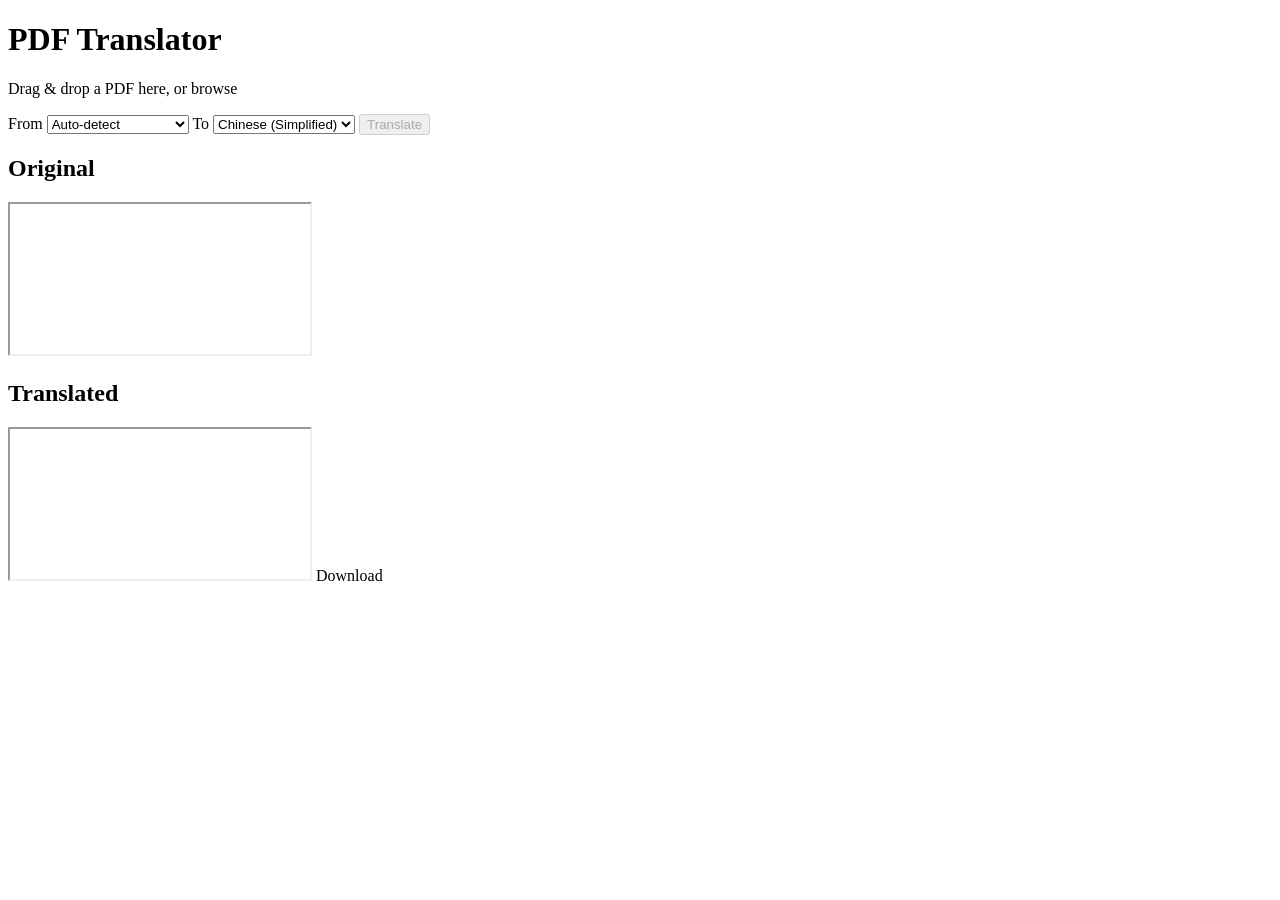
==== src/pdftranslator/web/static/index.html @ ad6aaddd "feat: add vanilla web frontend with side-by-side preview" ====
<!doctype html>
<html lang="en">
  <head>
    <meta charset="utf-8" />
    <meta name="viewport" content="width=device-width, initial-scale=1" />
    <title>PDF Translator</title>
    <link rel="stylesheet" href="/static/styles.css" />
  </head>
  <body>
    <header><h1>PDF Translator</h1></header>
    <main>
      <section class="controls">
        <div id="dropzone" class="dropzone">
          <p>Drag &amp; drop a PDF here, or <span class="link">browse</span></p>
          <p id="filename" class="filename"></p>
          <input id="fileInput" type="file" accept="application/pdf" hidden />
        </div>
        <div class="langs">
          <label>From
            <select id="from">
              <option value="auto" selected>Auto-detect</option>
              <option value="en">English</option>
              <option value="pt">Portuguese</option>
              <option value="zh">Chinese (Simplified)</option>
            </select>
          </label>
          <label>To
            <select id="to">
              <option value="zh" selected>Chinese (Simplified)</option>
              <option value="en">English</option>
              <option value="pt">Portuguese</option>
            </select>
          </label>
          <button id="translateBtn" disabled>Translate</button>
        </div>
        <div id="error" class="error hidden"></div>
        <div id="progressWrap" class="progress-wrap hidden">
          <div id="progressBar" class="progress-bar"></div>
          <span id="progressText" class="progress-text"></span>
        </div>
      </section>
      <section class="previews">
        <div class="pane">
          <h2>Original</h2>
          <iframe id="origFrame" title="Original PDF"></iframe>
        </div>
        <div class="pane">
          <h2>Translated</h2>
          <iframe id="transFrame" title="Translated PDF"></iframe>
          <a id="download" class="download hidden" download="translated.pdf">Download</a>
        </div>
      </section>
    </main>
    <script src="/static/app.js"></script>
  </body>
</html>
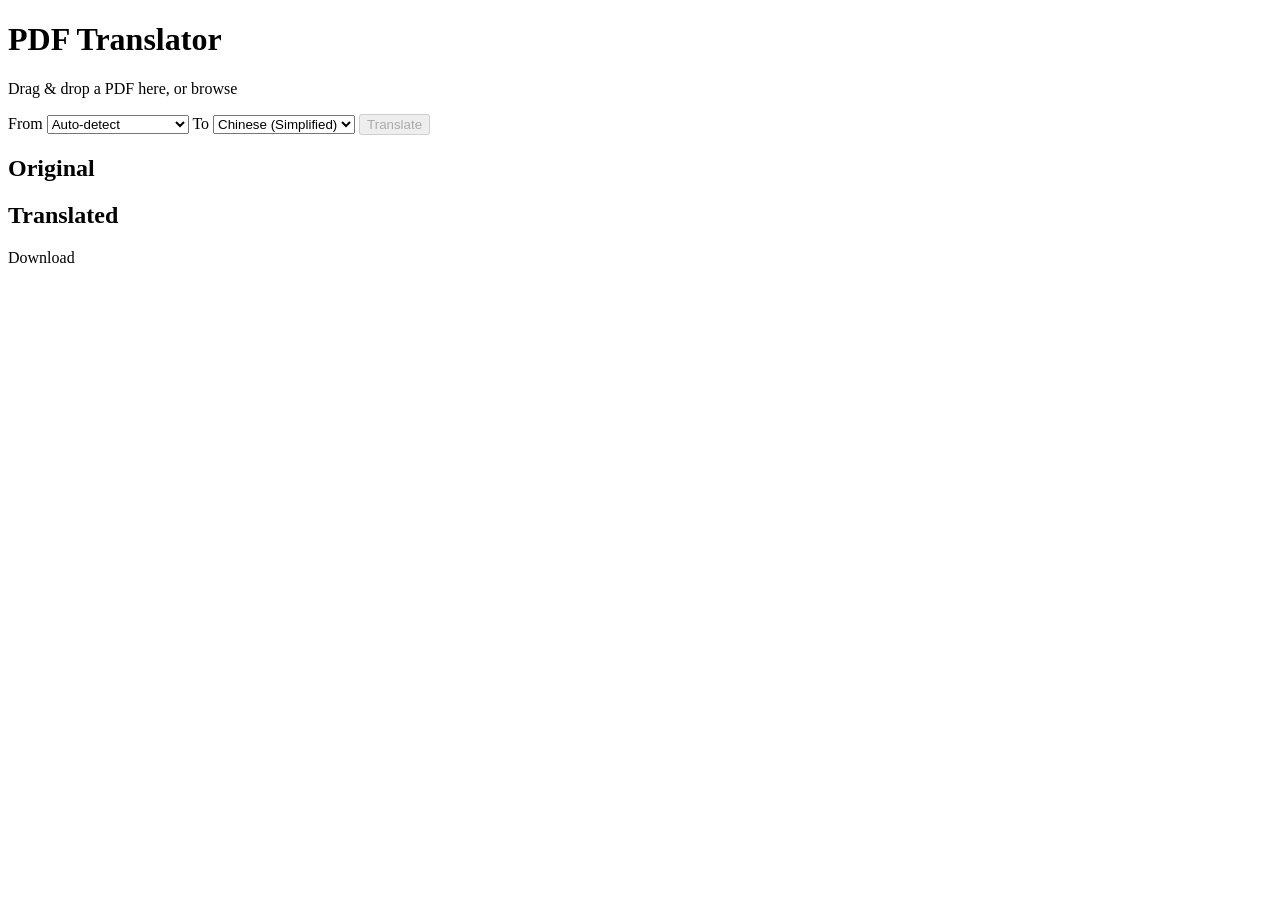
==== commit 70d32ea9: "fix: render preview as page images (no browser download); retry Google on transient 5xx" ====
--- a/src/pdftranslator/web/static/index.html
+++ b/src/pdftranslator/web/static/index.html
@@ -42,11 +42,11 @@
       <section class="previews">
         <div class="pane">
           <h2>Original</h2>
-          <iframe id="origFrame" title="Original PDF"></iframe>
+          <div id="origView" class="pdfview" aria-label="Original preview"></div>
         </div>
         <div class="pane">
           <h2>Translated</h2>
-          <iframe id="transFrame" title="Translated PDF"></iframe>
+          <div id="transView" class="pdfview" aria-label="Translated preview"></div>
           <a id="download" class="download hidden" download="translated.pdf">Download</a>
         </div>
       </section>
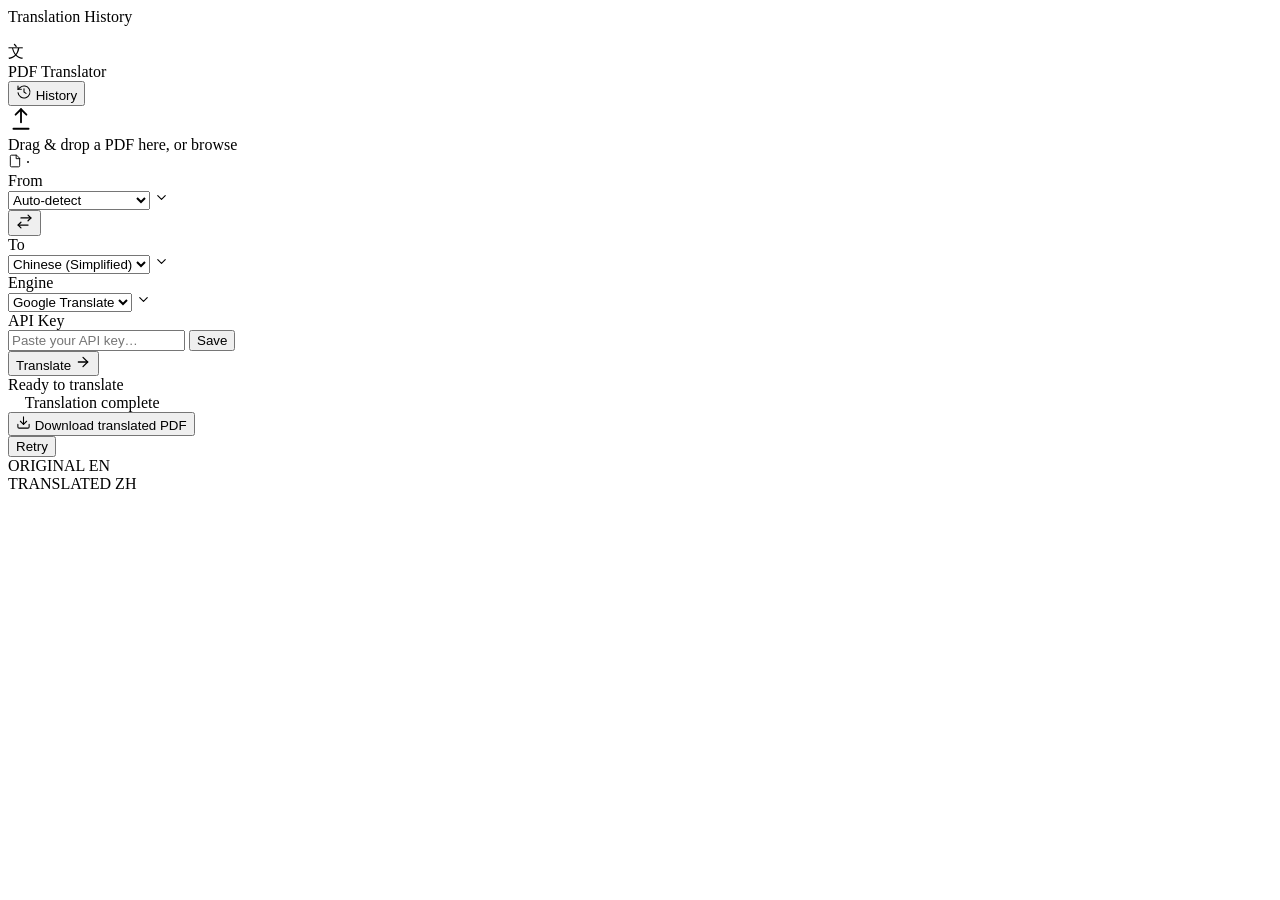
==== commit e1697260: "feat: redesigned layout and styling per handoff" ====
--- a/src/pdftranslator/web/static/index.html
+++ b/src/pdftranslator/web/static/index.html
@@ -1,56 +1,229 @@
 <!doctype html>
 <html lang="en">
-  <head>
-    <meta charset="utf-8" />
-    <meta name="viewport" content="width=device-width, initial-scale=1" />
-    <title>PDF Translator</title>
-    <link rel="stylesheet" href="/static/styles.css" />
-  </head>
-  <body>
-    <header><h1>PDF Translator</h1></header>
-    <main>
-      <section class="controls">
-        <div id="dropzone" class="dropzone">
-          <p>Drag &amp; drop a PDF here, or <span class="link">browse</span></p>
-          <p id="filename" class="filename"></p>
-          <input id="fileInput" type="file" accept="application/pdf" hidden />
-        </div>
-        <div class="langs">
-          <label>From
-            <select id="from">
-              <option value="auto" selected>Auto-detect</option>
+<head>
+  <meta charset="utf-8" />
+  <meta name="viewport" content="width=device-width, initial-scale=1" />
+  <title>PDF Translator</title>
+  <link rel="preconnect" href="https://fonts.googleapis.com">
+  <link rel="preconnect" href="https://fonts.gstatic.com" crossorigin>
+  <link href="https://fonts.googleapis.com/css2?family=Hanken+Grotesk:wght@400;500;600;700;800&family=IBM+Plex+Mono:wght@400;500&family=Noto+Sans+SC:wght@400;500;700&display=swap" rel="stylesheet">
+  <link rel="stylesheet" href="/static/styles.css" />
+</head>
+<body>
+
+  <!-- History panel (hidden by default) -->
+  <aside id="historyPanel" class="history-panel hidden">
+    <div class="history-header">
+      <span class="history-title">Translation History</span>
+    </div>
+    <ul id="historyList" class="history-list"></ul>
+  </aside>
+
+  <div class="page-wrap">
+    <main class="main-col">
+
+      <!-- Header row -->
+      <header class="app-header">
+        <div class="wordmark">
+          <div class="wordmark-icon">文</div>
+          <span class="wordmark-text">PDF Translator</span>
+        </div>
+        <button id="historyBtn" class="btn-ghost">
+          <!-- clock-history icon -->
+          <svg width="16" height="16" viewBox="0 0 24 24" fill="none" stroke="currentColor" stroke-width="1.6" stroke-linecap="round" stroke-linejoin="round" aria-hidden="true">
+            <path d="M3 3v5h5"/>
+            <path d="M3.05 13A9 9 0 1 0 6 5.3L3 8"/>
+            <path d="M12 7v5l3 2"/>
+          </svg>
+          History
+        </button>
+      </header>
+
+      <!-- Dropzone -->
+      <div id="dropzone" class="dropzone">
+        <div class="dropzone-icon">
+          <!-- upload-arrow icon -->
+          <svg width="26" height="26" viewBox="0 0 24 24" fill="none" stroke="currentColor" stroke-width="1.7" stroke-linecap="round" stroke-linejoin="round" aria-hidden="true">
+            <path d="M12 3v12"/>
+            <path d="m7 8 5-5 5 5"/>
+            <path d="M5 21h14"/>
+          </svg>
+        </div>
+        <div class="dropzone-lead">Drag &amp; drop a PDF here, or <span class="browse-link">browse</span></div>
+        <div id="fileMeta" class="dropzone-meta hidden">
+          <!-- file icon -->
+          <svg width="14" height="14" viewBox="0 0 24 24" fill="none" stroke="currentColor" stroke-width="1.6" stroke-linecap="round" stroke-linejoin="round" aria-hidden="true">
+            <path d="M14 2H6a2 2 0 0 0-2 2v16a2 2 0 0 0 2 2h12a2 2 0 0 0 2-2V8z"/>
+            <path d="M14 2v6h6"/>
+          </svg>
+          <span id="fileMetaName"></span>
+          <span class="meta-sep">·</span>
+          <span id="fileMetaInfo"></span>
+        </div>
+        <input id="fileInput" type="file" accept="application/pdf" hidden />
+      </div>
+
+      <!-- Controls row -->
+      <div class="controls-row">
+
+        <!-- From select -->
+        <div class="select-wrap">
+          <label class="select-label" for="from">From</label>
+          <div class="select-inner">
+            <select id="from" class="select-nq">
+              <option value="auto">Auto-detect</option>
               <option value="en">English</option>
+              <option value="zh">Chinese (Simplified)</option>
               <option value="pt">Portuguese</option>
+            </select>
+            <!-- chevron-down icon -->
+            <svg class="chevron-icon" width="15" height="15" viewBox="0 0 24 24" fill="none" stroke="currentColor" stroke-width="1.8" stroke-linecap="round" stroke-linejoin="round" aria-hidden="true">
+              <path d="m6 9 6 6 6-6"/>
+            </svg>
+          </div>
+        </div>
+
+        <!-- Swap button -->
+        <button id="swapBtn" class="btn-swap" aria-label="Swap languages">
+          <!-- swap / two-arrows icon -->
+          <svg width="17" height="17" viewBox="0 0 24 24" fill="none" stroke="currentColor" stroke-width="1.7" stroke-linecap="round" stroke-linejoin="round" class="swap-icon" aria-hidden="true">
+            <path d="m17 3 4 4-4 4"/>
+            <path d="M21 7H7"/>
+            <path d="m7 21-4-4 4-4"/>
+            <path d="M3 17h14"/>
+          </svg>
+        </button>
+
+        <!-- To select -->
+        <div class="select-wrap">
+          <label class="select-label" for="to">To</label>
+          <div class="select-inner">
+            <select id="to" class="select-nq">
               <option value="zh">Chinese (Simplified)</option>
-            </select>
-          </label>
-          <label>To
-            <select id="to">
-              <option value="zh" selected>Chinese (Simplified)</option>
               <option value="en">English</option>
               <option value="pt">Portuguese</option>
             </select>
-          </label>
-          <button id="translateBtn" disabled>Translate</button>
-        </div>
-        <div id="error" class="error hidden"></div>
-        <div id="progressWrap" class="progress-wrap hidden">
-          <div id="progressBar" class="progress-bar"></div>
+            <!-- chevron-down icon -->
+            <svg class="chevron-icon" width="15" height="15" viewBox="0 0 24 24" fill="none" stroke="currentColor" stroke-width="1.8" stroke-linecap="round" stroke-linejoin="round" aria-hidden="true">
+              <path d="m6 9 6 6 6-6"/>
+            </svg>
+          </div>
+        </div>
+
+        <!-- Engine select -->
+        <div class="select-wrap">
+          <label class="select-label" for="engine">Engine</label>
+          <div class="select-inner">
+            <select id="engine" class="select-nq">
+              <option value="google">Google Translate</option>
+              <option value="claude">Claude</option>
+              <option value="openai">OpenAI</option>
+            </select>
+            <!-- chevron-down icon -->
+            <svg class="chevron-icon" width="15" height="15" viewBox="0 0 24 24" fill="none" stroke="currentColor" stroke-width="1.8" stroke-linecap="round" stroke-linejoin="round" aria-hidden="true">
+              <path d="m6 9 6 6 6-6"/>
+            </svg>
+          </div>
+        </div>
+
+        <!-- API key (hidden until LLM engine selected) -->
+        <div id="apiKeyWrap" class="api-key-wrap hidden">
+          <label class="select-label" for="apiKey">API Key</label>
+          <div class="api-key-inner">
+            <input id="apiKey" type="text" class="api-key-input" placeholder="Paste your API key…" autocomplete="off" />
+            <button id="saveKeyBtn" class="btn-save-key">Save</button>
+          </div>
+        </div>
+
+        <!-- Translate button -->
+        <button id="translateBtn" class="btn-translate">
+          Translate
+          <!-- arrow-right icon -->
+          <svg width="16" height="16" viewBox="0 0 24 24" fill="none" stroke="currentColor" stroke-width="1.9" stroke-linecap="round" stroke-linejoin="round" aria-hidden="true">
+            <path d="M5 12h14"/>
+            <path d="m12 5 7 7-7 7"/>
+          </svg>
+        </button>
+
+      </div><!-- /controls-row -->
+
+      <!-- Status bar -->
+      <div id="statusBar" class="status-bar">
+
+        <!-- Idle state -->
+        <div id="statusIdle" class="status-child status-idle">
+          <span class="status-ready-dot" aria-hidden="true"></span>
+          <span>Ready to translate</span>
+        </div>
+
+        <!-- Progress state -->
+        <div id="statusProgress" class="status-child status-progress hidden">
           <span id="progressText" class="progress-text"></span>
-        </div>
-      </section>
-      <section class="previews">
+          <div id="progressBar" class="progress-bar-track" role="progressbar" aria-valuenow="0" aria-valuemin="0" aria-valuemax="100">
+            <div class="progress-bar-fill"></div>
+          </div>
+        </div>
+
+        <!-- Done state -->
+        <div id="statusDone" class="status-child status-done hidden">
+          <div class="status-done-left">
+            <span class="status-check-badge" aria-hidden="true">
+              <!-- checkmark icon -->
+              <svg width="13" height="13" viewBox="0 0 24 24" fill="none" stroke="#fff" stroke-width="2.4" stroke-linecap="round" stroke-linejoin="round">
+                <path d="M20 6 9 17l-5-5"/>
+              </svg>
+            </span>
+            <span class="status-done-label">Translation complete</span>
+          </div>
+          <button id="downloadBtn" class="btn-download">
+            <!-- download icon -->
+            <svg width="15" height="15" viewBox="0 0 24 24" fill="none" stroke="currentColor" stroke-width="1.7" stroke-linecap="round" stroke-linejoin="round" aria-hidden="true">
+              <path d="M21 15v4a2 2 0 0 1-2 2H5a2 2 0 0 1-2-2v-4"/>
+              <path d="M7 10l5 5 5-5"/>
+              <path d="M12 15V3"/>
+            </svg>
+            Download translated PDF
+          </button>
+        </div>
+
+        <!-- Error state -->
+        <div id="statusError" class="status-child status-error hidden">
+          <span id="errorText" class="error-text"></span>
+          <button id="retryBtn" class="btn-retry">Retry</button>
+        </div>
+
+      </div><!-- /statusBar -->
+
+      <!-- Panes -->
+      <div class="panes-row">
+
+        <!-- Original pane -->
         <div class="pane">
-          <h2>Original</h2>
-          <div id="origView" class="pdfview" aria-label="Original preview"></div>
-        </div>
+          <div class="pane-label-row">
+            <span class="pane-label pane-label-orig">ORIGINAL</span>
+            <span id="origBadge" class="pane-badge pane-badge-orig">EN</span>
+          </div>
+          <div class="pane-card pane-card-orig">
+            <div id="origView" class="scrollpane pane-body pane-orig"></div>
+          </div>
+        </div>
+
+        <!-- Translated pane -->
         <div class="pane">
-          <h2>Translated</h2>
-          <div id="transView" class="pdfview" aria-label="Translated preview"></div>
-          <a id="download" class="download hidden" download="translated.pdf">Download</a>
-        </div>
-      </section>
+          <div class="pane-label-row">
+            <span class="pane-label pane-label-trans">TRANSLATED</span>
+            <span id="transBadge" class="pane-badge pane-badge-trans">ZH</span>
+          </div>
+          <div class="pane-card pane-card-trans">
+            <div id="transView" class="scrollpane pane-body pane-trans"></div>
+          </div>
+        </div>
+
+      </div><!-- /panes-row -->
+
     </main>
-    <script src="/static/app.js"></script>
-  </body>
+  </div><!-- /page-wrap -->
+
+  <script src="/static/app.js"></script>
+</body>
 </html>
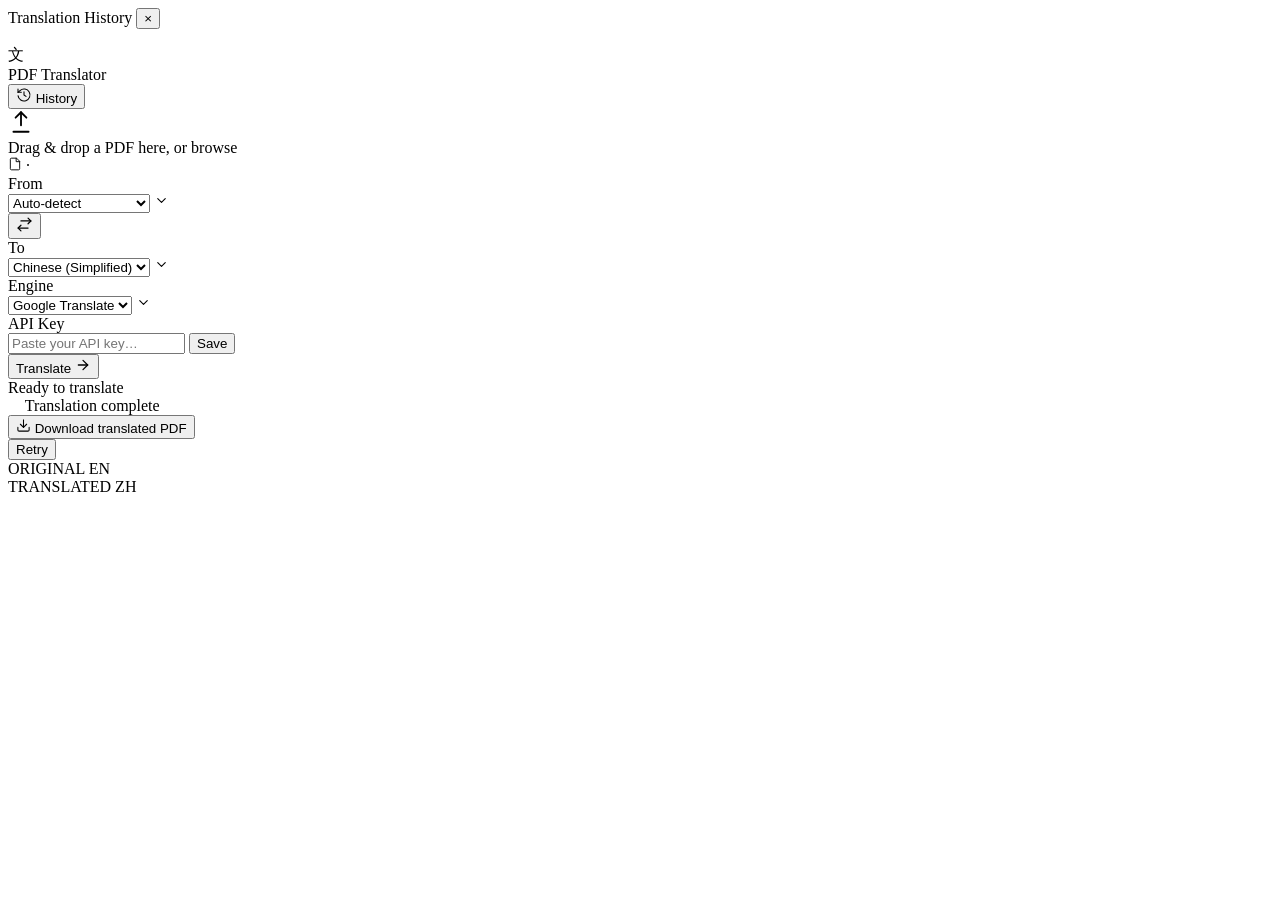
==== commit b212d3cc: "perf: index-keyed LLM batching (1 call/page) + parallel batches; add history close, no-file warning" ====
--- a/src/pdftranslator/web/static/index.html
+++ b/src/pdftranslator/web/static/index.html
@@ -15,6 +15,7 @@
   <aside id="historyPanel" class="history-panel hidden">
     <div class="history-header">
       <span class="history-title">Translation History</span>
+      <button id="historyClose" class="history-close" aria-label="Close history">&times;</button>
     </div>
     <ul id="historyList" class="history-list"></ul>
   </aside>
@@ -130,9 +131,10 @@
         <div id="apiKeyWrap" class="api-key-wrap hidden">
           <label class="select-label" for="apiKey">API Key</label>
           <div class="api-key-inner">
-            <input id="apiKey" type="text" class="api-key-input" placeholder="Paste your API key…" autocomplete="off" />
+            <input id="apiKey" type="password" class="api-key-input" placeholder="Paste your API key…" autocomplete="off" />
             <button id="saveKeyBtn" class="btn-save-key">Save</button>
           </div>
+          <span id="keyStatus" class="key-status hidden"></span>
         </div>
 
         <!-- Translate button -->
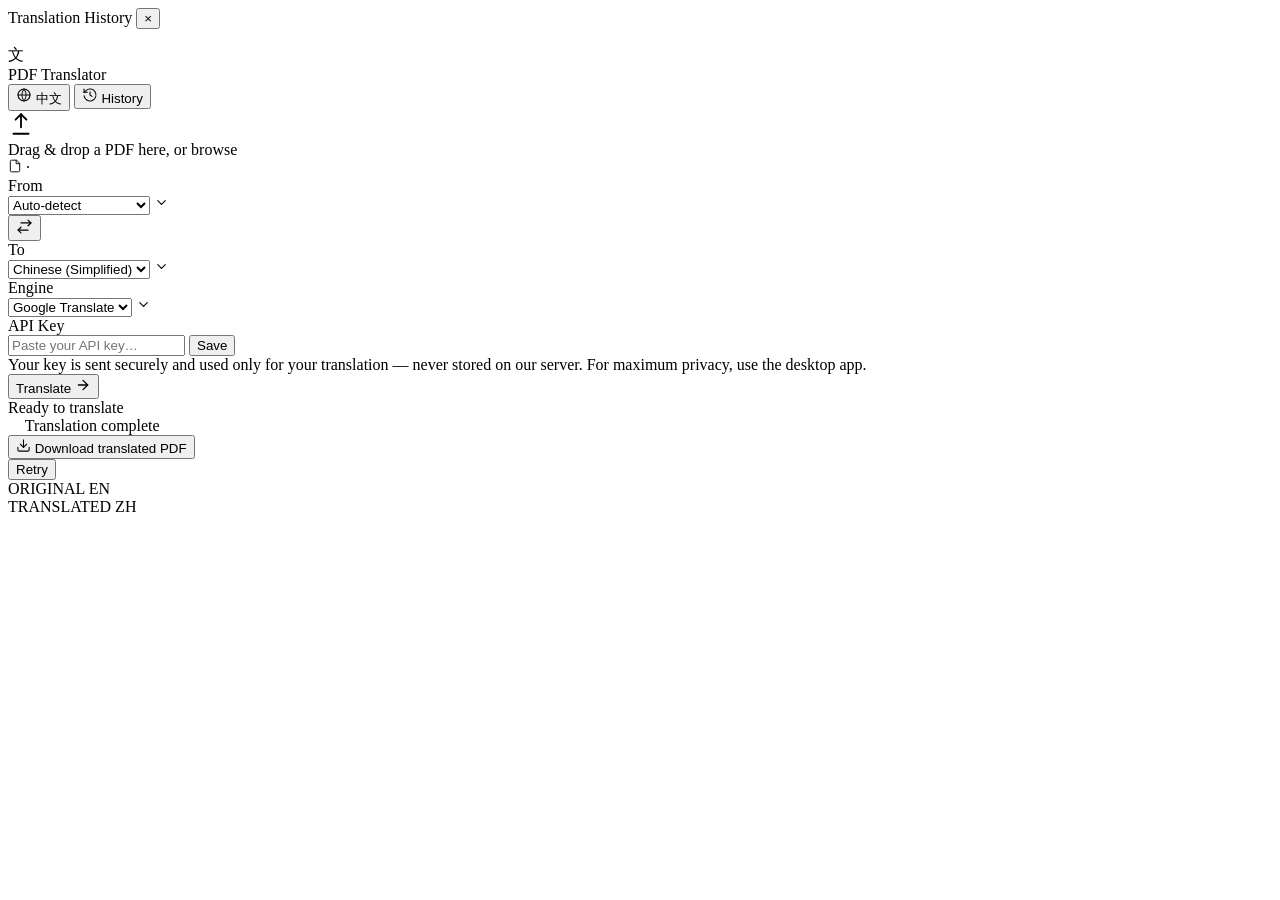
==== commit 30ac9985: "feat: bring-your-own-key flow and EN/中文 UI language toggle Keys are now stored only in the browser (" ====
--- a/src/pdftranslator/web/static/index.html
+++ b/src/pdftranslator/web/static/index.html
@@ -14,7 +14,7 @@
   <!-- History panel (hidden by default) -->
   <aside id="historyPanel" class="history-panel hidden">
     <div class="history-header">
-      <span class="history-title">Translation History</span>
+      <span class="history-title" data-i18n="historyTitle">Translation History</span>
       <button id="historyClose" class="history-close" aria-label="Close history">&times;</button>
     </div>
     <ul id="historyList" class="history-list"></ul>
@@ -29,15 +29,26 @@
           <div class="wordmark-icon">文</div>
           <span class="wordmark-text">PDF Translator</span>
         </div>
-        <button id="historyBtn" class="btn-ghost">
-          <!-- clock-history icon -->
-          <svg width="16" height="16" viewBox="0 0 24 24" fill="none" stroke="currentColor" stroke-width="1.6" stroke-linecap="round" stroke-linejoin="round" aria-hidden="true">
-            <path d="M3 3v5h5"/>
-            <path d="M3.05 13A9 9 0 1 0 6 5.3L3 8"/>
-            <path d="M12 7v5l3 2"/>
-          </svg>
-          History
-        </button>
+        <div class="header-actions">
+          <button id="langToggle" class="btn-ghost" aria-label="Switch interface language">
+            <!-- globe icon -->
+            <svg width="16" height="16" viewBox="0 0 24 24" fill="none" stroke="currentColor" stroke-width="1.6" stroke-linecap="round" stroke-linejoin="round" aria-hidden="true">
+              <circle cx="12" cy="12" r="9"/>
+              <path d="M3 12h18"/>
+              <path d="M12 3a15 15 0 0 1 0 18a15 15 0 0 1 0-18"/>
+            </svg>
+            <span id="langToggleLabel">中文</span>
+          </button>
+          <button id="historyBtn" class="btn-ghost">
+            <!-- clock-history icon -->
+            <svg width="16" height="16" viewBox="0 0 24 24" fill="none" stroke="currentColor" stroke-width="1.6" stroke-linecap="round" stroke-linejoin="round" aria-hidden="true">
+              <path d="M3 3v5h5"/>
+              <path d="M3.05 13A9 9 0 1 0 6 5.3L3 8"/>
+              <path d="M12 7v5l3 2"/>
+            </svg>
+            <span data-i18n="history">History</span>
+          </button>
+        </div>
       </header>
 
       <!-- Dropzone -->
@@ -50,7 +61,7 @@
             <path d="M5 21h14"/>
           </svg>
         </div>
-        <div class="dropzone-lead">Drag &amp; drop a PDF here, or <span class="browse-link">browse</span></div>
+        <div class="dropzone-lead"><span data-i18n="dropLead">Drag &amp; drop a PDF here, or </span><span class="browse-link" data-i18n="browse">browse</span></div>
         <div id="fileMeta" class="dropzone-meta hidden">
           <!-- file icon -->
           <svg width="14" height="14" viewBox="0 0 24 24" fill="none" stroke="currentColor" stroke-width="1.6" stroke-linecap="round" stroke-linejoin="round" aria-hidden="true">
@@ -69,13 +80,13 @@
 
         <!-- From select -->
         <div class="select-wrap">
-          <label class="select-label" for="from">From</label>
+          <label class="select-label" for="from" data-i18n="from">From</label>
           <div class="select-inner">
             <select id="from" class="select-nq">
-              <option value="auto">Auto-detect</option>
-              <option value="en">English</option>
-              <option value="zh">Chinese (Simplified)</option>
-              <option value="pt">Portuguese</option>
+              <option value="auto" data-i18n="optAuto">Auto-detect</option>
+              <option value="en" data-i18n="optEn">English</option>
+              <option value="zh" data-i18n="optZh">Chinese (Simplified)</option>
+              <option value="pt" data-i18n="optPt">Portuguese</option>
             </select>
             <!-- chevron-down icon -->
             <svg class="chevron-icon" width="15" height="15" viewBox="0 0 24 24" fill="none" stroke="currentColor" stroke-width="1.8" stroke-linecap="round" stroke-linejoin="round" aria-hidden="true">
@@ -97,12 +108,12 @@
 
         <!-- To select -->
         <div class="select-wrap">
-          <label class="select-label" for="to">To</label>
+          <label class="select-label" for="to" data-i18n="to">To</label>
           <div class="select-inner">
             <select id="to" class="select-nq">
-              <option value="zh">Chinese (Simplified)</option>
-              <option value="en">English</option>
-              <option value="pt">Portuguese</option>
+              <option value="zh" data-i18n="optZh">Chinese (Simplified)</option>
+              <option value="en" data-i18n="optEn">English</option>
+              <option value="pt" data-i18n="optPt">Portuguese</option>
             </select>
             <!-- chevron-down icon -->
             <svg class="chevron-icon" width="15" height="15" viewBox="0 0 24 24" fill="none" stroke="currentColor" stroke-width="1.8" stroke-linecap="round" stroke-linejoin="round" aria-hidden="true">
@@ -113,12 +124,12 @@
 
         <!-- Engine select -->
         <div class="select-wrap">
-          <label class="select-label" for="engine">Engine</label>
+          <label class="select-label" for="engine" data-i18n="engine">Engine</label>
           <div class="select-inner">
             <select id="engine" class="select-nq">
-              <option value="google">Google Translate</option>
-              <option value="claude">Claude</option>
-              <option value="openai">OpenAI</option>
+              <option value="google" data-i18n="engGoogle">Google Translate</option>
+              <option value="claude" data-i18n="engClaude">Claude</option>
+              <option value="openai" data-i18n="engOpenai">OpenAI</option>
             </select>
             <!-- chevron-down icon -->
             <svg class="chevron-icon" width="15" height="15" viewBox="0 0 24 24" fill="none" stroke="currentColor" stroke-width="1.8" stroke-linecap="round" stroke-linejoin="round" aria-hidden="true">
@@ -129,17 +140,18 @@
 
         <!-- API key (hidden until LLM engine selected) -->
         <div id="apiKeyWrap" class="api-key-wrap hidden">
-          <label class="select-label" for="apiKey">API Key</label>
+          <label class="select-label" for="apiKey" data-i18n="apiKey">API Key</label>
           <div class="api-key-inner">
-            <input id="apiKey" type="password" class="api-key-input" placeholder="Paste your API key…" autocomplete="off" />
-            <button id="saveKeyBtn" class="btn-save-key">Save</button>
+            <input id="apiKey" type="password" class="api-key-input" placeholder="Paste your API key…" data-i18n-ph="keyPlaceholder" autocomplete="off" />
+            <button id="saveKeyBtn" class="btn-save-key" data-i18n="save">Save</button>
           </div>
           <span id="keyStatus" class="key-status hidden"></span>
+          <span class="key-note" data-i18n="keyNote">Your key is sent securely and used only for your translation — never stored on our server. For maximum privacy, use the desktop app.</span>
         </div>
 
         <!-- Translate button -->
         <button id="translateBtn" class="btn-translate">
-          Translate
+          <span data-i18n="translate">Translate</span>
           <!-- arrow-right icon -->
           <svg width="16" height="16" viewBox="0 0 24 24" fill="none" stroke="currentColor" stroke-width="1.9" stroke-linecap="round" stroke-linejoin="round" aria-hidden="true">
             <path d="M5 12h14"/>
@@ -155,7 +167,7 @@
         <!-- Idle state -->
         <div id="statusIdle" class="status-child status-idle">
           <span class="status-ready-dot" aria-hidden="true"></span>
-          <span>Ready to translate</span>
+          <span data-i18n="ready">Ready to translate</span>
         </div>
 
         <!-- Progress state -->
@@ -175,7 +187,7 @@
                 <path d="M20 6 9 17l-5-5"/>
               </svg>
             </span>
-            <span class="status-done-label">Translation complete</span>
+            <span class="status-done-label" data-i18n="complete">Translation complete</span>
           </div>
           <button id="downloadBtn" class="btn-download">
             <!-- download icon -->
@@ -184,14 +196,14 @@
               <path d="M7 10l5 5 5-5"/>
               <path d="M12 15V3"/>
             </svg>
-            Download translated PDF
+            <span data-i18n="download">Download translated PDF</span>
           </button>
         </div>
 
         <!-- Error state -->
         <div id="statusError" class="status-child status-error hidden">
           <span id="errorText" class="error-text"></span>
-          <button id="retryBtn" class="btn-retry">Retry</button>
+          <button id="retryBtn" class="btn-retry" data-i18n="retry">Retry</button>
         </div>
 
       </div><!-- /statusBar -->
@@ -202,7 +214,7 @@
         <!-- Original pane -->
         <div class="pane">
           <div class="pane-label-row">
-            <span class="pane-label pane-label-orig">ORIGINAL</span>
+            <span class="pane-label pane-label-orig" data-i18n="original">ORIGINAL</span>
             <span id="origBadge" class="pane-badge pane-badge-orig">EN</span>
           </div>
           <div class="pane-card pane-card-orig">
@@ -213,7 +225,7 @@
         <!-- Translated pane -->
         <div class="pane">
           <div class="pane-label-row">
-            <span class="pane-label pane-label-trans">TRANSLATED</span>
+            <span class="pane-label pane-label-trans" data-i18n="translated">TRANSLATED</span>
             <span id="transBadge" class="pane-badge pane-badge-trans">ZH</span>
           </div>
           <div class="pane-card pane-card-trans">
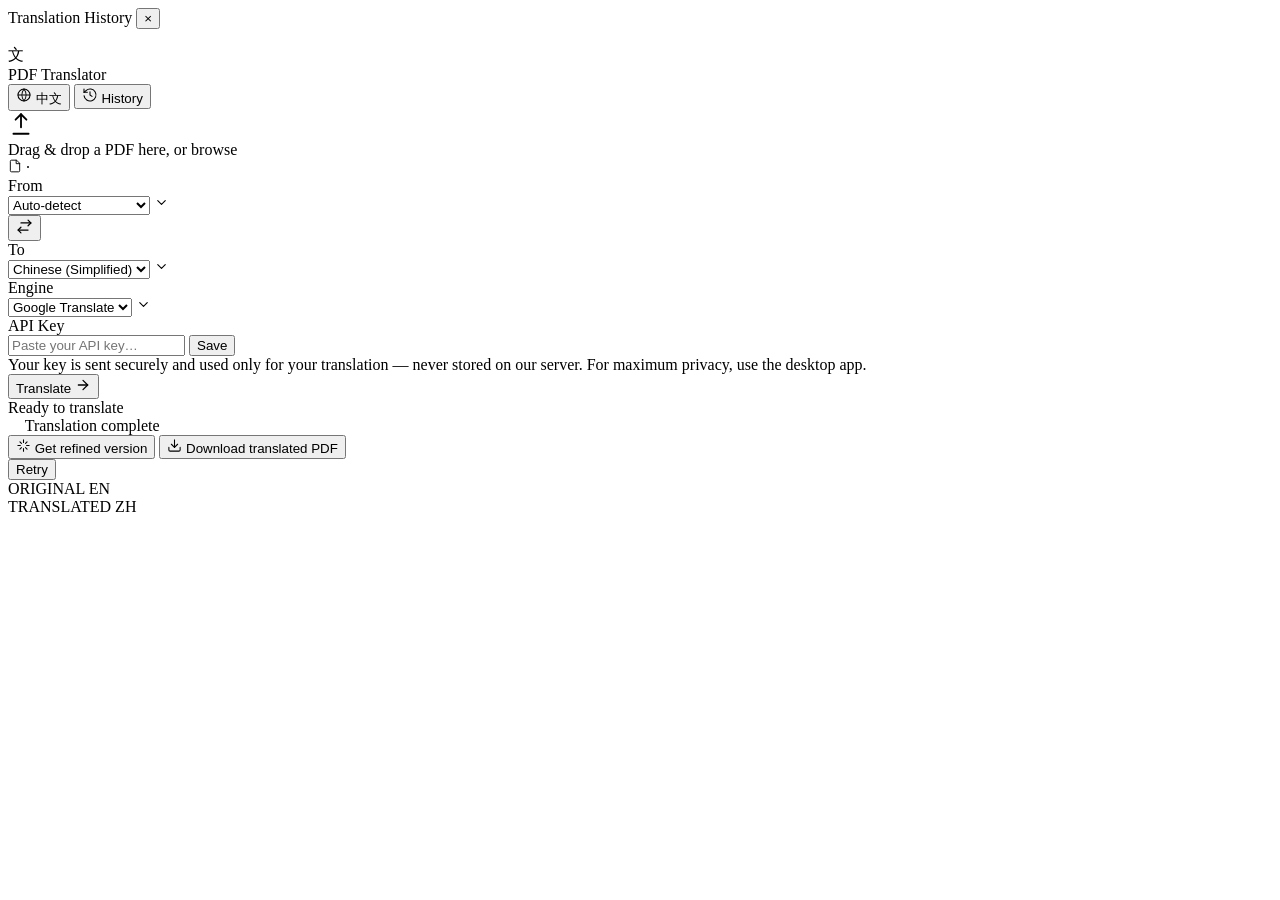
==== commit 3c61f3a0: "feat: layout self-check + auto-fit, and a two-tier (fast + refined) output Layout verification: afte" ====
--- a/src/pdftranslator/web/static/index.html
+++ b/src/pdftranslator/web/static/index.html
@@ -188,16 +188,27 @@
               </svg>
             </span>
             <span class="status-done-label" data-i18n="complete">Translation complete</span>
-          </div>
-          <button id="downloadBtn" class="btn-download">
-            <!-- download icon -->
-            <svg width="15" height="15" viewBox="0 0 24 24" fill="none" stroke="currentColor" stroke-width="1.7" stroke-linecap="round" stroke-linejoin="round" aria-hidden="true">
-              <path d="M21 15v4a2 2 0 0 1-2 2H5a2 2 0 0 1-2-2v-4"/>
-              <path d="M7 10l5 5 5-5"/>
-              <path d="M12 15V3"/>
-            </svg>
-            <span data-i18n="download">Download translated PDF</span>
-          </button>
+            <span id="refineStatus" class="refine-status hidden"></span>
+          </div>
+          <div class="status-done-actions">
+            <button id="refineBtn" class="btn-refine">
+              <!-- sparkles icon -->
+              <svg width="15" height="15" viewBox="0 0 24 24" fill="none" stroke="currentColor" stroke-width="1.7" stroke-linecap="round" stroke-linejoin="round" aria-hidden="true">
+                <path d="M12 3v4M12 17v4M3 12h4M17 12h4"/>
+                <path d="M6.3 6.3l2.4 2.4M15.3 15.3l2.4 2.4M17.7 6.3l-2.4 2.4M8.7 15.3l-2.4 2.4"/>
+              </svg>
+              <span data-i18n="refine">Get refined version</span>
+            </button>
+            <button id="downloadBtn" class="btn-download">
+              <!-- download icon -->
+              <svg width="15" height="15" viewBox="0 0 24 24" fill="none" stroke="currentColor" stroke-width="1.7" stroke-linecap="round" stroke-linejoin="round" aria-hidden="true">
+                <path d="M21 15v4a2 2 0 0 1-2 2H5a2 2 0 0 1-2-2v-4"/>
+                <path d="M7 10l5 5 5-5"/>
+                <path d="M12 15V3"/>
+              </svg>
+              <span data-i18n="download">Download translated PDF</span>
+            </button>
+          </div>
         </div>
 
         <!-- Error state -->
